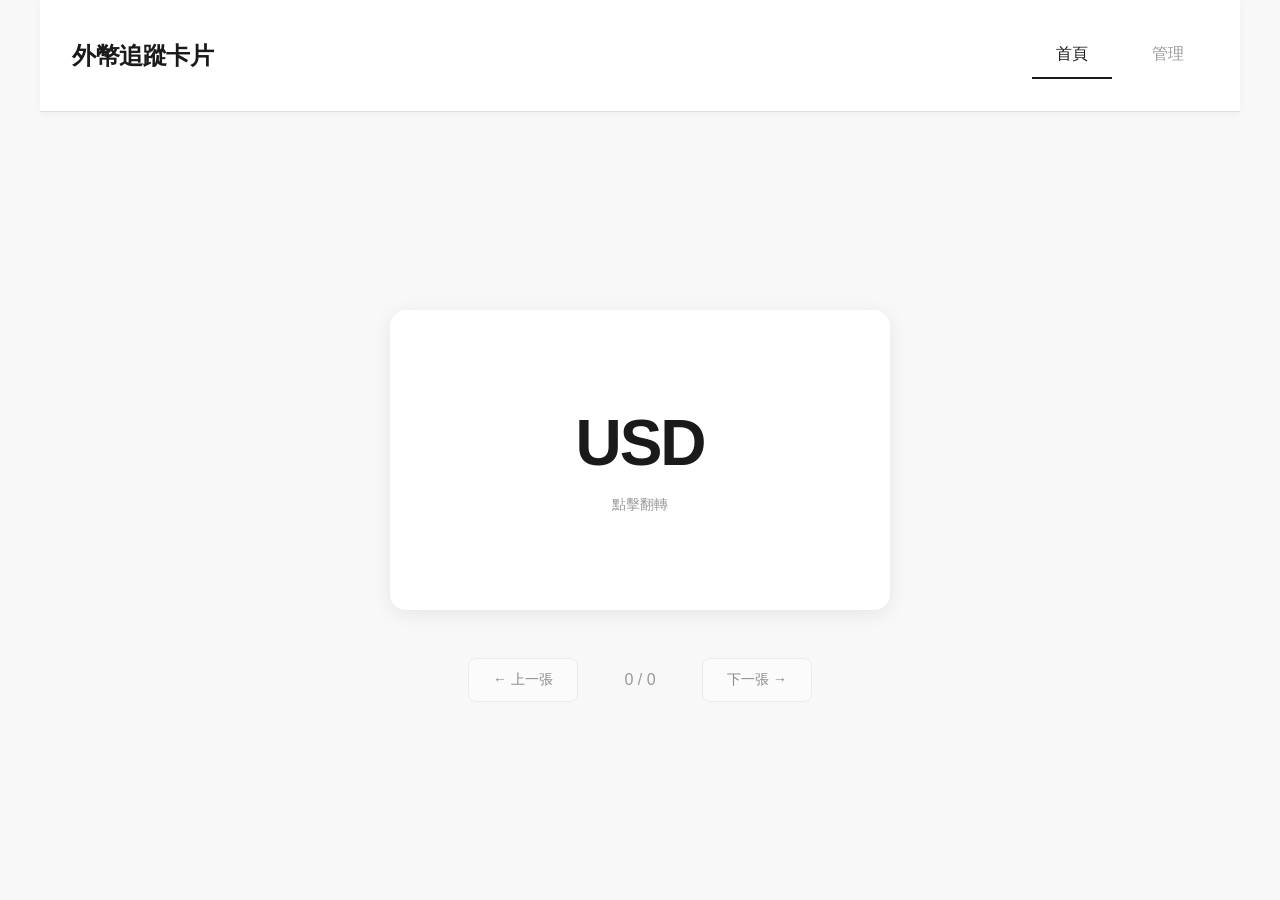
==== index.html @ 6cb4a7f8 "ㄑffff" ====
<!DOCTYPE html>
<html lang="zh-TW">
<head>
    <meta charset="UTF-8">
    <meta name="viewport" content="width=device-width, initial-scale=1.0">
    <title>外幣追蹤卡片 - Shuin</title>
    <link rel="stylesheet" href="styles.css">
</head>
<body>
    <div class="container">
        <!-- 頂部導覽列 -->
        <nav class="navbar">
            <h1 class="app-title">外幣追蹤卡片</h1>
            <div class="nav-links">
                <button class="nav-btn active" data-page="main">首頁</button>
                <button class="nav-btn" data-page="management">管理</button>
            </div>
        </nav>

        <!-- 主頁 -->
        <main class="page active" id="main-page">
            <div class="card-container">
                <!-- 3D 翻轉卡片 -->
                <div class="card-wrapper" id="cardWrapper">
                    <div class="card" id="card">
                        <!-- 正面 -->
                        <div class="card-face card-front">
                            <div class="currency-code" id="currencyCode">USD</div>
                            <p class="card-hint">點擊翻轉</p>
                        </div>
                        <!-- 背面 -->
                        <div class="card-face card-back">
                            <div class="card-back-content">
                                <div class="rate-section">
                                    <div class="rate-item">
                                        <label>對新台幣匯率</label>
                                        <div class="rate-value" id="rateToTWD">-</div>
                                    </div>
                                    <div class="rate-item">
                                        <label>對日圓匯率</label>
                                        <div class="rate-value" id="rateToJPY">-</div>
                                    </div>
                                </div>
                                <div class="analysis-section">
                                    <label>備忘錄</label>
                                    <div class="analysis-text" id="analysisText">-</div>
                                </div>
                            </div>
                        </div>
                    </div>
                </div>

                <!-- 導覽控制列 -->
                <div class="card-controls">
                    <button class="control-btn" id="prevBtn">← 上一張</button>
                    <span class="card-indicator" id="cardIndicator">1 / 1</span>
                    <button class="control-btn" id="nextBtn">下一張 →</button>
                </div>
            </div>
        </main>

        <!-- 管理頁面 -->
        <div class="page" id="management-page">
            <div class="management-container">
                <h2>新增卡片</h2>
                
                <div class="form-section">
                    <label for="baseCurrency">幣別代碼</label>
                    <input 
                        type="text" 
                        id="baseCurrency" 
                        placeholder="例：EUR、GBP、JPY"
                        maxlength="3"
                        class="currency-input"
                    >
                </div>

                <div class="form-section">
                    <label for="rateToTWDInput">對台幣匯率</label>
                    <input 
                        type="number" 
                        id="rateToTWDInput" 
                        placeholder="輸入匯率"
                        step="0.01"
                        class="form-input"
                    >
                </div>

                <div class="form-section">
                    <label for="rateToJPYInput">對日圓匯率</label>
                    <input 
                        type="number" 
                        id="rateToJPYInput" 
                        placeholder="輸入匯率"
                        step="0.01"
                        class="form-input"
                    >
                </div>

                <div class="form-section">
                    <label for="analysisTextarea">備忘錄</label>
                    <textarea 
                        id="analysisTextarea" 
                        placeholder="輸入備忘錄或筆記"
                        rows="4"
                        class="form-textarea"
                    ></textarea>
                </div>

                <button class="save-btn" id="saveBtn">儲存卡片</button>

                <!-- 已存卡片列表 -->
                <div class="saved-cards-section">
                    <h3>已存卡片 (<span id="cardCount">0</span>)</h3>
                    <div class="saved-cards-list" id="savedCardsList">
                        <!-- 動態生成的卡片將放在這裡 -->
                    </div>
                </div>
            </div>
        </div>
    </div>

    <script src="script.js"></script>
</body>
</html>
---- styles.css ----
* {
    margin: 0;
    padding: 0;
    box-sizing: border-box;
}

:root {
    --primary-color: #ffffff;
    --text-dark: #1a1a1a;
    --text-light: #999999;
    --border-color: #e0e0e0;
    --bg-color: #f8f8f8;
    --accent-color: #ff6b6b;
    --shadow: 0 4px 20px rgba(0, 0, 0, 0.08);
}

html, body {
    height: 100%;
    font-family: -apple-system, BlinkMacSystemFont, 'Segoe UI', 'Helvetica Neue', sans-serif;
    background-color: var(--bg-color);
    color: var(--text-dark);
}

body {
    display: flex;
    flex-direction: column;
}

.container {
    display: flex;
    flex-direction: column;
    height: 100vh;
    max-width: 1200px;
    margin: 0 auto;
    width: 100%;
}

/* 導覽列樣式 */
.navbar {
    display: flex;
    justify-content: space-between;
    align-items: center;
    padding: 2rem;
    background-color: var(--primary-color);
    border-bottom: 1px solid var(--border-color);
    box-shadow: 0 2px 8px rgba(0, 0, 0, 0.04);
}

.app-title {
    font-size: 1.5rem;
    font-weight: 600;
    letter-spacing: -0.5px;
}

.nav-links {
    display: flex;
    gap: 1rem;
}

.nav-btn {
    padding: 0.75rem 1.5rem;
    border: none;
    background-color: transparent;
    color: var(--text-light);
    font-size: 1rem;
    cursor: pointer;
    transition: all 0.3s ease;
    border-bottom: 2px solid transparent;
    font-weight: 500;
}

.nav-btn:hover {
    color: var(--text-dark);
}

.nav-btn.active {
    color: var(--text-dark);
    border-bottom-color: var(--text-dark);
}

/* 分頁容器 */
.page {
    flex: 1;
    display: none;
    overflow-y: auto;
    padding: 3rem 2rem;
}

.page.active {
    display: flex;
    justify-content: center;
    align-items: center;
}

/* 主頁卡片容器 */
.card-container {
    display: flex;
    flex-direction: column;
    align-items: center;
    gap: 3rem;
    width: 100%;
}

/* 3D 卡片翻轉效果 */
.card-wrapper {
    perspective: 1000px;
    width: 100%;
    max-width: 500px;
    height: 300px;
    cursor: pointer;
}

.card {
    width: 100%;
    height: 100%;
    position: relative;
    transform-style: preserve-3d;
    transition: transform 0.6s cubic-bezier(0.68, -0.55, 0.265, 1.55);
}

.card.flipped {
    transform: rotateY(180deg);
}

.card-face {
    position: absolute;
    width: 100%;
    height: 100%;
    backface-visibility: hidden;
    display: flex;
    justify-content: center;
    align-items: center;
    background-color: var(--primary-color);
    border-radius: 16px;
    box-shadow: var(--shadow);
    padding: 2rem;
}

/* 正面樣式 */
.card-front {
    flex-direction: column;
    gap: 1rem;
}

.currency-code {
    font-size: 4rem;
    font-weight: 700;
    letter-spacing: -2px;
}

.card-hint {
    font-size: 0.875rem;
    color: var(--text-light);
    font-weight: 500;
}

/* 背面樣式 */
.card-back {
    transform: rotateY(180deg);
    flex-direction: column;
    justify-content: flex-start;
    padding: 2rem;
    overflow-y: auto;
}

.card-back-content {
    width: 100%;
    display: flex;
    flex-direction: column;
    gap: 1.5rem;
}

.rate-section {
    display: flex;
    gap: 1.5rem;
}

.rate-item {
    flex: 1;
}

.rate-item label {
    display: block;
    font-size: 0.75rem;
    color: var(--text-light);
    font-weight: 500;
    margin-bottom: 0.5rem;
    text-transform: uppercase;
    letter-spacing: 0.5px;
}

.rate-value {
    font-size: 1.5rem;
    font-weight: 600;
    color: var(--text-dark);
}

.analysis-section {
    display: flex;
    flex-direction: column;
    gap: 0.75rem;
}

.analysis-section label {
    font-size: 0.75rem;
    color: var(--text-light);
    font-weight: 500;
    text-transform: uppercase;
    letter-spacing: 0.5px;
}

.analysis-text {
    font-size: 0.875rem;
    line-height: 1.5;
    color: var(--text-dark);
    max-height: 100px;
    overflow-y: auto;
}

/* 導覽控制列 */
.card-controls {
    display: flex;
    justify-content: center;
    align-items: center;
    gap: 2rem;
    width: 100%;
}

.control-btn {
    padding: 0.75rem 1.5rem;
    border: 1px solid var(--border-color);
    background-color: var(--primary-color);
    color: var(--text-dark);
    font-size: 0.875rem;
    font-weight: 500;
    border-radius: 8px;
    cursor: pointer;
    transition: all 0.3s ease;
}

.control-btn:hover:not(:disabled) {
    background-color: var(--bg-color);
    border-color: var(--text-dark);
}

.control-btn:disabled {
    opacity: 0.5;
    cursor: not-allowed;
}

.card-indicator {
    font-size: 1rem;
    font-weight: 500;
    color: var(--text-light);
    min-width: 60px;
    text-align: center;
}

/* 管理頁面樣式 */
.management-container {
    max-width: 600px;
    width: 100%;
}

.management-container h2 {
    font-size: 1.75rem;
    margin-bottom: 2rem;
    letter-spacing: -0.5px;
}

.form-section {
    display: flex;
    flex-direction: column;
    gap: 0.75rem;
    margin-bottom: 1.5rem;
}

.form-section label {
    font-size: 0.875rem;
    font-weight: 500;
    color: var(--text-dark);
}

.currency-input,
.form-input {
    padding: 0.75rem 1rem;
    border: 1px solid var(--border-color);
    border-radius: 8px;
    font-size: 1rem;
    background-color: var(--primary-color);
    color: var(--text-dark);
    transition: all 0.3s ease;
}

.currency-input {
    max-width: 150px;
}

.currency-input:focus,
.form-input:focus {
    outline: none;
    border-color: var(--text-dark);
    box-shadow: 0 0 0 3px rgba(26, 26, 26, 0.05);
}

.form-textarea {
    padding: 0.75rem 1rem;
    border: 1px solid var(--border-color);
    border-radius: 8px;
    font-size: 0.875rem;
    font-family: inherit;
    background-color: var(--primary-color);
    color: var(--text-dark);
    resize: vertical;
    transition: all 0.3s ease;
}

.form-textarea:focus {
    outline: none;
    border-color: var(--text-dark);
    box-shadow: 0 0 0 3px rgba(26, 26, 26, 0.05);
}

.save-btn {
    width: 100%;
    padding: 1rem;
    background-color: var(--text-dark);
    color: white;
    border: none;
    border-radius: 8px;
    font-size: 1rem;
    font-weight: 600;
    cursor: pointer;
    transition: all 0.3s ease;
    margin-bottom: 2rem;
}

.save-btn:hover {
    background-color: #333;
    transform: translateY(-2px);
    box-shadow: 0 8px 16px rgba(0, 0, 0, 0.15);
}

.save-btn:active {
    transform: translateY(0);
}

/* 已存卡片列表 */
.saved-cards-section {
    margin-top: 2rem;
    padding-top: 2rem;
    border-top: 1px solid var(--border-color);
}

.saved-cards-section h3 {
    font-size: 1rem;
    margin-bottom: 1rem;
    font-weight: 600;
}

.saved-cards-list {
    display: flex;
    flex-direction: column;
    gap: 0.75rem;
}

.saved-card-item {
    display: flex;
    justify-content: space-between;
    align-items: center;
    padding: 1rem;
    background-color: var(--primary-color);
    border: 1px solid var(--border-color);
    border-radius: 8px;
    transition: all 0.3s ease;
}

.saved-card-item:hover {
    box-shadow: var(--shadow);
    border-color: var(--text-dark);
}

.saved-card-info {
    display: flex;
    flex-direction: column;
    gap: 0.25rem;
}

.saved-card-currency {
    font-size: 1.125rem;
    font-weight: 600;
}

.saved-card-rates {
    font-size: 0.75rem;
    color: var(--text-light);
}

.saved-card-delete {
    padding: 0.5rem 1rem;
    background-color: #f0f0f0;
    color: var(--text-dark);
    border: none;
    border-radius: 6px;
    cursor: pointer;
    font-size: 0.75rem;
    transition: all 0.3s ease;
}

.saved-card-delete:hover {
    background-color: var(--accent-color);
    color: white;
}

/* 響應式設計 */
@media (max-width: 768px) {
    .navbar {
        padding: 1.5rem;
    }

    .app-title {
        font-size: 1.25rem;
    }

    .page {
        padding: 1.5rem 1rem;
    }

    .card-wrapper {
        max-width: 100%;
        height: 250px;
    }

    .currency-code {
        font-size: 3rem;
    }

    .card-controls {
        gap: 1rem;
    }

    .control-btn {
        padding: 0.5rem 1rem;
        font-size: 0.75rem;
    }

    .card-indicator {
        font-size: 0.875rem;
    }

    .management-container {
        max-width: 100%;
    }

    .currency-input-group {
        flex-direction: column;
    }

    .rate-section {
        flex-direction: column;
    }
}

/* 加載動畫 */
.loading {
    opacity: 0.6;
    pointer-events: none;
}

/* 消息提示 */
.message {
    position: fixed;
    top: 2rem;
    right: 2rem;
    padding: 1rem 1.5rem;
    background-color: var(--text-dark);
    color: white;
    border-radius: 8px;
    z-index: 1000;
    animation: slideIn 0.3s ease;
}

.message.success {
    background-color: #4caf50;
}

.message.error {
    background-color: var(--accent-color);
}

@keyframes slideIn {
    from {
        transform: translateX(400px);
        opacity: 0;
    }
    to {
        transform: translateX(0);
        opacity: 1;
    }
}
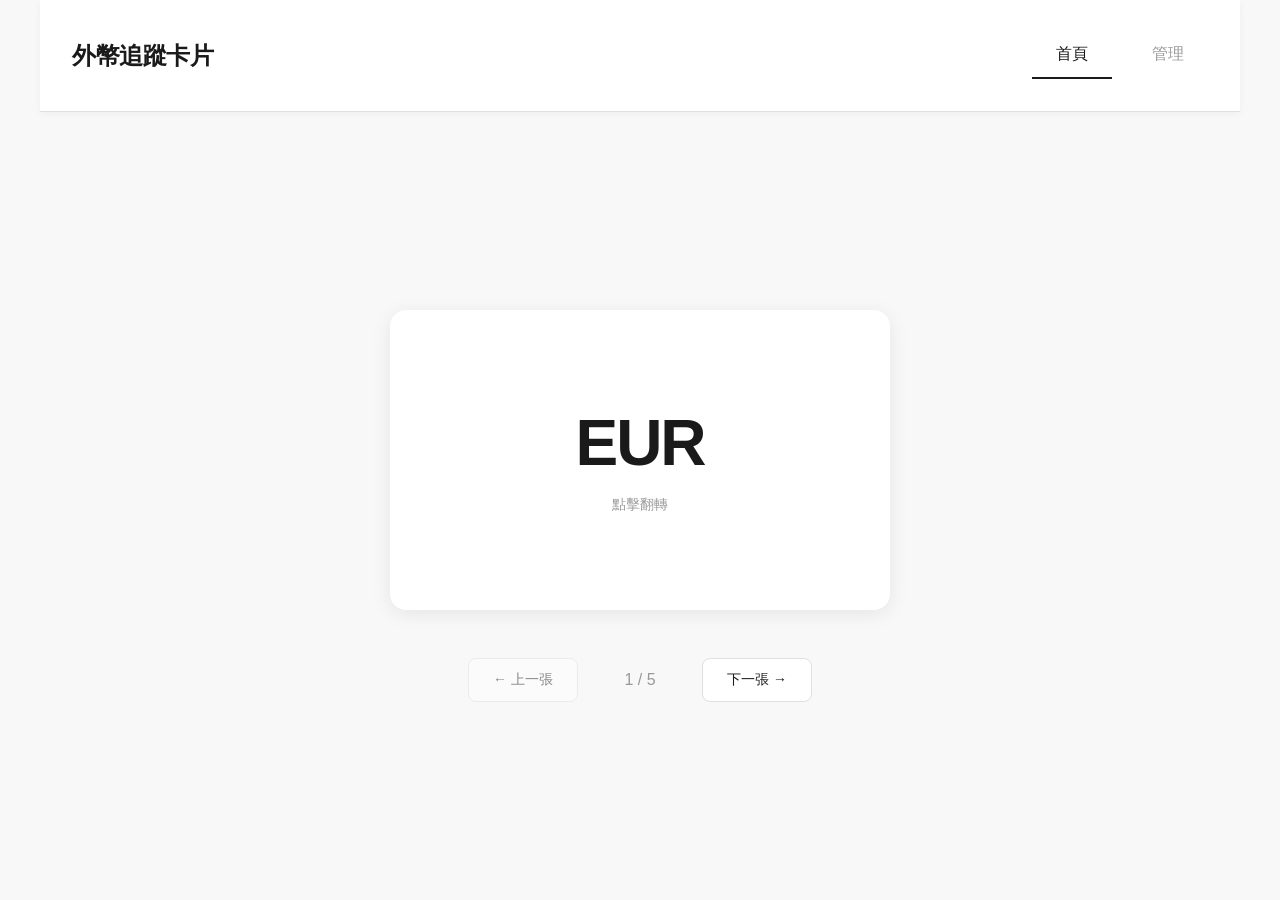
==== commit 47c2b067: "2" ====
--- a/index.html
+++ b/index.html
@@ -66,13 +66,16 @@
                 
                 <div class="form-section">
                     <label for="baseCurrency">幣別代碼</label>
-                    <input 
-                        type="text" 
-                        id="baseCurrency" 
-                        placeholder="例：EUR、GBP、JPY"
-                        maxlength="3"
-                        class="currency-input"
-                    >
+                    <div class="currency-input-row">
+                        <input 
+                            type="text" 
+                            id="baseCurrency" 
+                            placeholder="例：EUR、GBP、JPY"
+                            maxlength="3"
+                            class="currency-input"
+                        >
+                        <button type="button" class="control-btn" id="autoFillBtn">⚡ 自動填入</button>
+                    </div>
                 </div>
 
                 <div class="form-section">
--- a/styles.css
+++ b/styles.css
@@ -292,8 +292,14 @@
     transition: all 0.3s ease;
 }
 
+.currency-input-row {
+    display: flex;
+    gap: 0.75rem;
+    align-items: center;
+}
+
 .currency-input {
-    max-width: 150px;
+    max-width: 180px;
 }
 
 .currency-input:focus,
@@ -301,6 +307,20 @@
     outline: none;
     border-color: var(--text-dark);
     box-shadow: 0 0 0 3px rgba(26, 26, 26, 0.05);
+}
+
+#autoFillBtn {
+    padding: 0.75rem 1rem;
+    border: 1px solid var(--border-color);
+    border-radius: 8px;
+    background-color: var(--primary-color);
+    color: var(--text-dark);
+    cursor: pointer;
+    transition: all 0.2s ease;
+}
+
+#autoFillBtn:hover {
+    background-color: #f0f0f0;
 }
 
 .form-textarea {
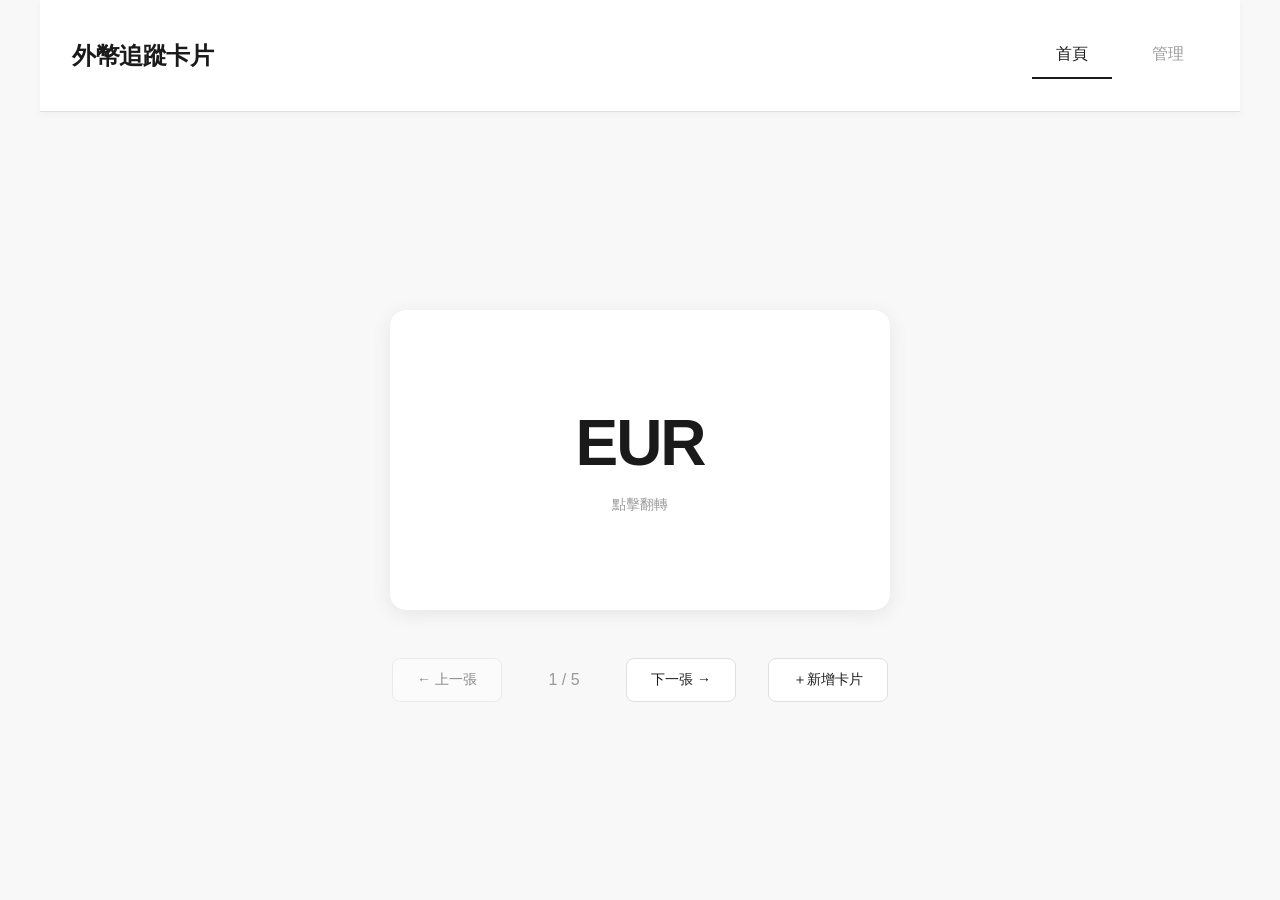
==== commit f28940ec: "yyy" ====
--- a/index.html
+++ b/index.html
@@ -55,6 +55,7 @@
                     <button class="control-btn" id="prevBtn">← 上一張</button>
                     <span class="card-indicator" id="cardIndicator">1 / 1</span>
                     <button class="control-btn" id="nextBtn">下一張 →</button>
+                    <button class="control-btn" id="addCardBtn">＋新增卡片</button>
                 </div>
             </div>
         </main>
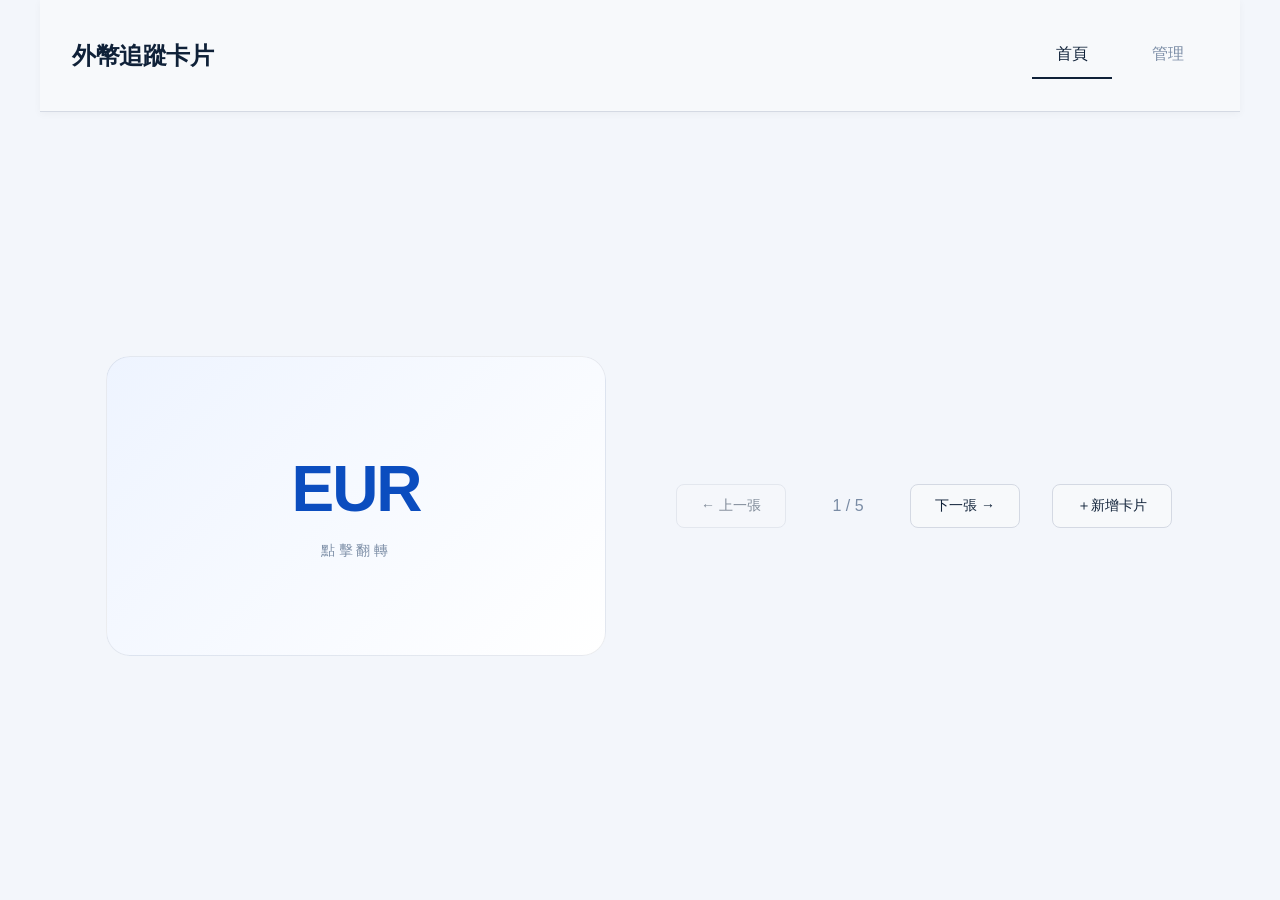
==== commit c9d0c672: "3" ====
--- a/index.html
+++ b/index.html
@@ -30,15 +30,10 @@
                         </div>
                         <!-- 背面 -->
                         <div class="card-face card-back">
-                            <div class="card-back-content">
-                                <div class="rate-section">
+                                            <div class="rate-section">
                                     <div class="rate-item">
                                         <label>對新台幣匯率</label>
                                         <div class="rate-value" id="rateToTWD">-</div>
-                                    </div>
-                                    <div class="rate-item">
-                                        <label>對日圓匯率</label>
-                                        <div class="rate-value" id="rateToJPY">-</div>
                                     </div>
                                 </div>
                                 <div class="analysis-section">
@@ -66,35 +61,36 @@
                 <h2>新增卡片</h2>
                 
                 <div class="form-section">
-                    <label for="baseCurrency">幣別代碼</label>
+                    <label for="baseCurrency">選擇幣別</label>
                     <div class="currency-input-row">
-                        <input 
-                            type="text" 
-                            id="baseCurrency" 
-                            placeholder="例：EUR、GBP、JPY"
+                        <select id="baseCurrency" class="currency-input">
+                            <option value="" disabled selected>請選擇幣別</option>
+                            <option value="USD">USD 美元</option>
+                            <option value="EUR">EUR 歐元</option>
+                            <option value="GBP">GBP 英鎊</option>
+                            <option value="AUD">AUD 澳幣</option>
+                            <option value="JPY">JPY 日圓</option>
+                            <option value="HKD">HKD 港幣</option>
+                            <option value="SGD">SGD 新加坡幣</option>
+                            <option value="CAD">CAD 加拿大幣</option>
+                            <option value="other">其他幣別</option>
+                        </select>
+                        <input
+                            type="text"
+                            id="customCurrency"
+                            placeholder="輸入幣別代碼"
                             maxlength="3"
-                            class="currency-input"
+                            class="currency-input hidden"
                         >
                         <button type="button" class="control-btn" id="autoFillBtn">⚡ 自動填入</button>
                     </div>
                 </div>
 
                 <div class="form-section">
-                    <label for="rateToTWDInput">對台幣匯率</label>
+                    <label for="rateToTWDInput">對新台幣匯率</label>
                     <input 
                         type="number" 
                         id="rateToTWDInput" 
-                        placeholder="輸入匯率"
-                        step="0.01"
-                        class="form-input"
-                    >
-                </div>
-
-                <div class="form-section">
-                    <label for="rateToJPYInput">對日圓匯率</label>
-                    <input 
-                        type="number" 
-                        id="rateToJPYInput" 
                         placeholder="輸入匯率"
                         step="0.01"
                         class="form-input"
--- a/styles.css
+++ b/styles.css
@@ -5,13 +5,15 @@
 }
 
 :root {
-    --primary-color: #ffffff;
-    --text-dark: #1a1a1a;
-    --text-light: #999999;
-    --border-color: #e0e0e0;
-    --bg-color: #f8f8f8;
-    --accent-color: #ff6b6b;
-    --shadow: 0 4px 20px rgba(0, 0, 0, 0.08);
+    --primary-color: #f7f9fb;
+    --text-dark: #0f2138;
+    --text-light: #7a8ca5;
+    --border-color: #d4d9e3;
+    --bg-color: #f3f6fb;
+    --accent-color: #1d4ed8;
+    --accent-strong: #0b4dbf;
+    --shadow: 0 16px 40px rgba(15, 33, 56, 0.08);
+    --card-gradient: linear-gradient(135deg, #eef4ff 0%, #ffffff 100%);
 }
 
 html, body {
@@ -116,6 +118,8 @@
     position: relative;
     transform-style: preserve-3d;
     transition: transform 0.6s cubic-bezier(0.68, -0.55, 0.265, 1.55);
+    border-radius: 24px;
+    overflow: hidden;
 }
 
 .card.flipped {
@@ -130,28 +134,33 @@
     display: flex;
     justify-content: center;
     align-items: center;
-    background-color: var(--primary-color);
-    border-radius: 16px;
+    background: var(--card-gradient);
+    border-radius: 24px;
     box-shadow: var(--shadow);
     padding: 2rem;
+    border: 1px solid rgba(15, 33, 56, 0.08);
 }
 
 /* 正面樣式 */
 .card-front {
     flex-direction: column;
     gap: 1rem;
+    align-items: center;
 }
 
 .currency-code {
     font-size: 4rem;
-    font-weight: 700;
+    font-weight: 800;
     letter-spacing: -2px;
+    color: var(--accent-strong);
 }
 
 .card-hint {
     font-size: 0.875rem;
     color: var(--text-light);
     font-weight: 500;
+    letter-spacing: 0.25em;
+    text-transform: uppercase;
 }
 
 /* 背面樣式 */
@@ -177,6 +186,9 @@
 
 .rate-item {
     flex: 1;
+    background-color: rgba(29, 78, 216, 0.08);
+    border-radius: 18px;
+    padding: 1rem 1.25rem;
 }
 
 .rate-item label {
@@ -190,15 +202,18 @@
 }
 
 .rate-value {
-    font-size: 1.5rem;
-    font-weight: 600;
-    color: var(--text-dark);
+    font-size: 2rem;
+    font-weight: 700;
+    color: var(--accent-strong);
 }
 
 .analysis-section {
     display: flex;
     flex-direction: column;
     gap: 0.75rem;
+    background-color: rgba(15, 33, 56, 0.04);
+    border-radius: 18px;
+    padding: 1rem 1.25rem;
 }
 
 .analysis-section label {
@@ -239,8 +254,9 @@
 }
 
 .control-btn:hover:not(:disabled) {
-    background-color: var(--bg-color);
-    border-color: var(--text-dark);
+    background-color: rgba(29, 78, 216, 0.08);
+    border-color: rgba(15, 33, 56, 0.12);
+    color: var(--text-dark);
 }
 
 .control-btn:disabled {
@@ -344,12 +360,12 @@
 .save-btn {
     width: 100%;
     padding: 1rem;
-    background-color: var(--text-dark);
+    background-color: var(--accent-color);
     color: white;
     border: none;
-    border-radius: 8px;
+    border-radius: 12px;
     font-size: 1rem;
-    font-weight: 600;
+    font-weight: 700;
     cursor: pointer;
     transition: all 0.3s ease;
     margin-bottom: 2rem;
@@ -389,9 +405,9 @@
     justify-content: space-between;
     align-items: center;
     padding: 1rem;
-    background-color: var(--primary-color);
-    border: 1px solid var(--border-color);
-    border-radius: 8px;
+    background-color: #ffffff;
+    border: 1px solid rgba(15, 33, 56, 0.08);
+    border-radius: 14px;
     transition: all 0.3s ease;
 }
 
@@ -430,6 +446,10 @@
 .saved-card-delete:hover {
     background-color: var(--accent-color);
     color: white;
+}
+
+.hidden {
+    display: none;
 }
 
 /* 響應式設計 */
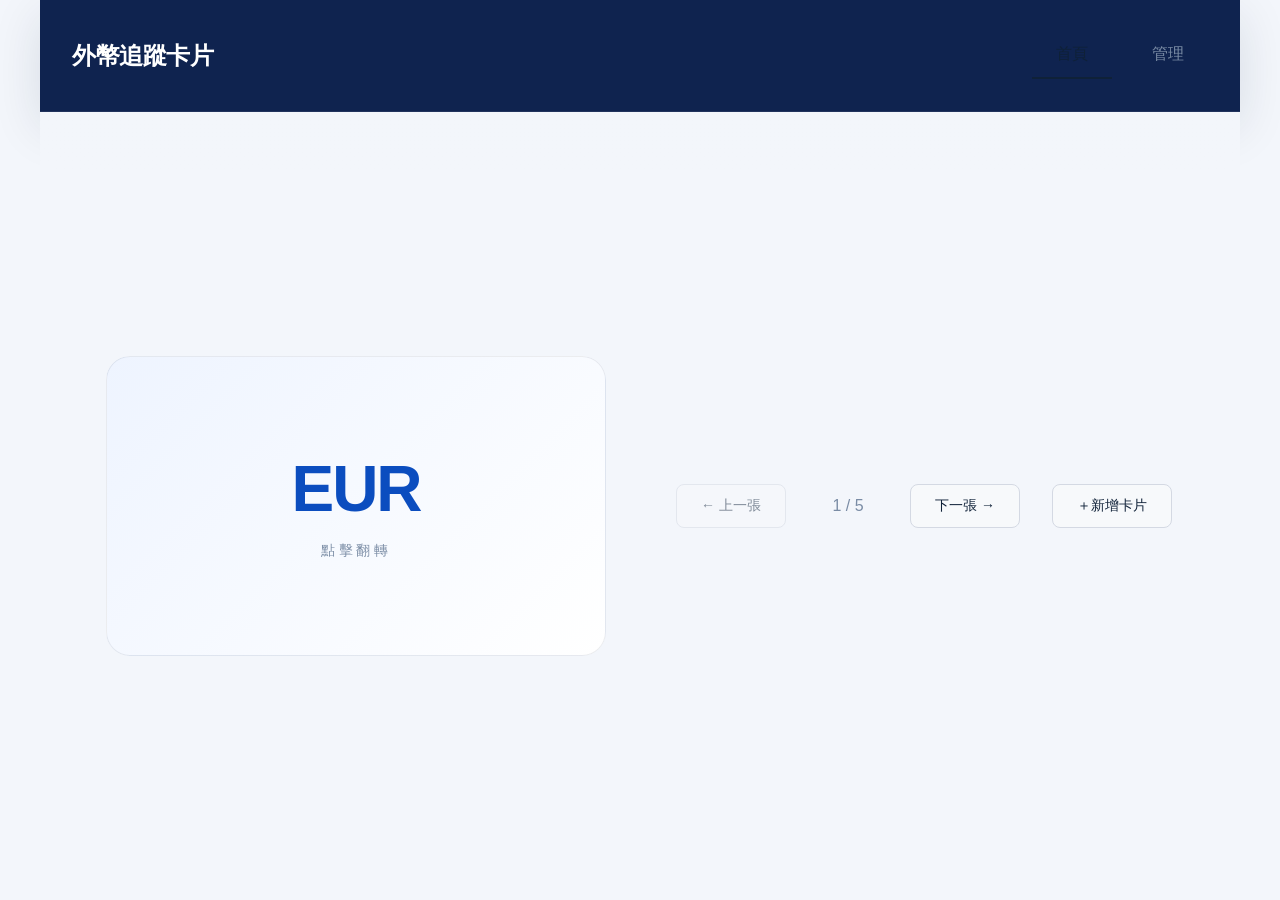
==== commit ebd942a8: "5" ====
--- a/index.html
+++ b/index.html
@@ -91,10 +91,12 @@
                     <input 
                         type="number" 
                         id="rateToTWDInput" 
-                        placeholder="輸入匯率"
+                        placeholder="僅輸入數字，例如 31.50"
                         step="0.01"
+                        inputmode="decimal"
                         class="form-input"
                     >
+                    <div class="field-note">只需輸入數值，不要加上幣別代碼</div>
                 </div>
 
                 <div class="form-section">
--- a/styles.css
+++ b/styles.css
@@ -43,15 +43,17 @@
     justify-content: space-between;
     align-items: center;
     padding: 2rem;
-    background-color: var(--primary-color);
-    border-bottom: 1px solid var(--border-color);
-    box-shadow: 0 2px 8px rgba(0, 0, 0, 0.04);
+    background-color: #0f234f;
+    color: #ffffff;
+    border-bottom: 1px solid rgba(255, 255, 255, 0.08);
+    box-shadow: 0 16px 50px rgba(15, 33, 56, 0.12);
 }
 
 .app-title {
     font-size: 1.5rem;
-    font-weight: 600;
+    font-weight: 700;
     letter-spacing: -0.5px;
+    color: #ffffff;
 }
 
 .nav-links {
@@ -86,6 +88,7 @@
     display: none;
     overflow-y: auto;
     padding: 3rem 2rem;
+    background: linear-gradient(180deg, rgba(243,246,251,1) 0%, rgba(243,246,251,0.8) 100%);
 }
 
 .page.active {
@@ -101,6 +104,7 @@
     align-items: center;
     gap: 3rem;
     width: 100%;
+    padding: 1rem 0;
 }
 
 /* 3D 卡片翻轉效果 */
@@ -274,14 +278,20 @@
 
 /* 管理頁面樣式 */
 .management-container {
-    max-width: 600px;
-    width: 100%;
+    max-width: 700px;
+    width: 100%;
+    background: #ffffff;
+    border-radius: 24px;
+    box-shadow: var(--shadow);
+    padding: 2.5rem;
+    border: 1px solid rgba(15, 33, 56, 0.08);
 }
 
 .management-container h2 {
     font-size: 1.75rem;
     margin-bottom: 2rem;
     letter-spacing: -0.5px;
+    color: var(--text-dark);
 }
 
 .form-section {
@@ -291,6 +301,10 @@
     margin-bottom: 1.5rem;
 }
 
+.field-note {
+    font-size: 0.85rem;
+    color: var(--text-light);
+}
 .form-section label {
     font-size: 0.875rem;
     font-weight: 500;
@@ -383,9 +397,9 @@
 
 /* 已存卡片列表 */
 .saved-cards-section {
-    margin-top: 2rem;
+    margin-top: 2.5rem;
     padding-top: 2rem;
-    border-top: 1px solid var(--border-color);
+    border-top: 1px solid rgba(15, 33, 56, 0.08);
 }
 
 .saved-cards-section h3 {
@@ -428,7 +442,7 @@
 }
 
 .saved-card-rates {
-    font-size: 0.75rem;
+    font-size: 0.875rem;
     color: var(--text-light);
 }
 
@@ -515,7 +529,7 @@
     padding: 1rem 1.5rem;
     background-color: var(--text-dark);
     color: white;
-    border-radius: 8px;
+    border-radius: 12px;
     z-index: 1000;
     animation: slideIn 0.3s ease;
 }
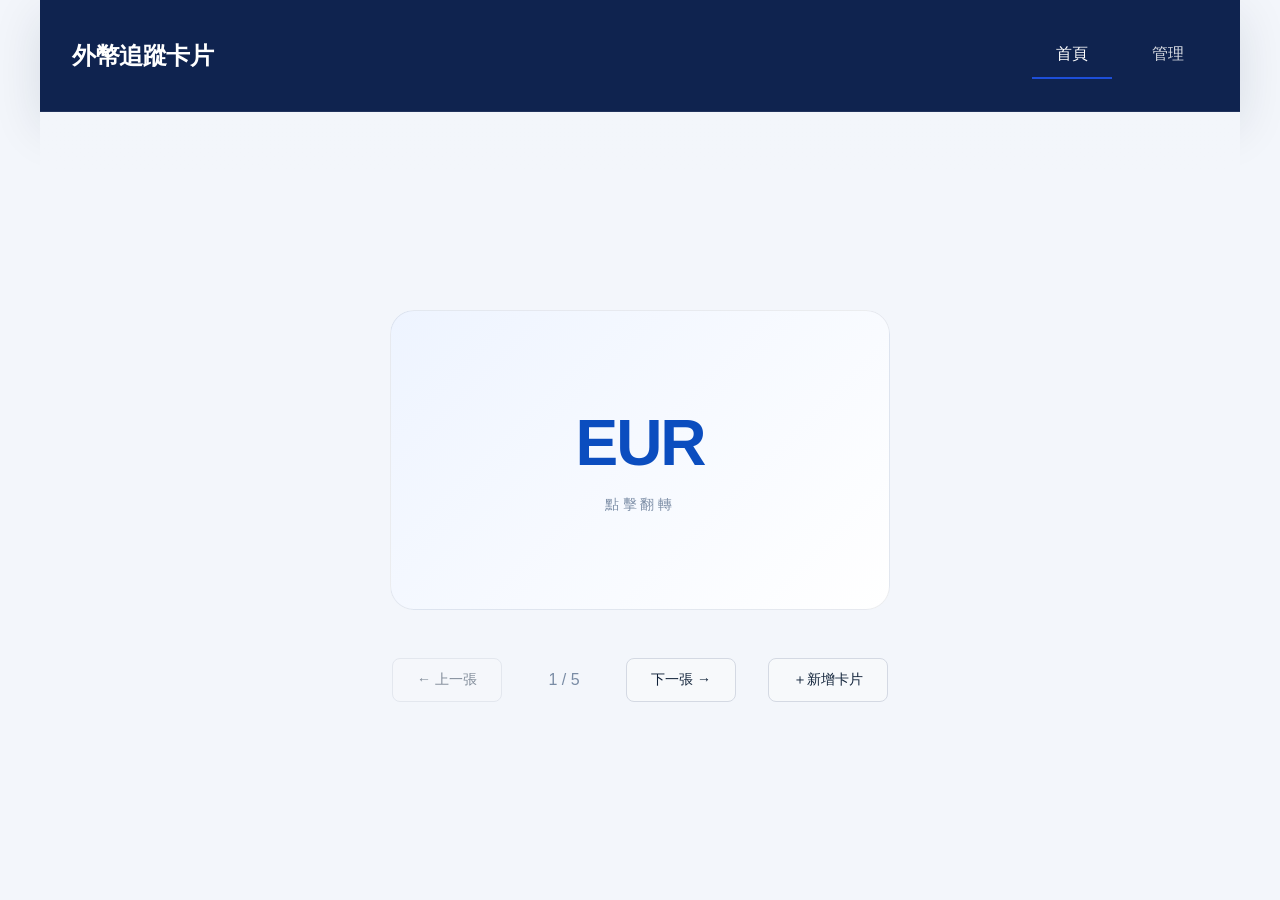
==== commit 4e8132be: "6" ====
--- a/index.html
+++ b/index.html
@@ -30,7 +30,8 @@
                         </div>
                         <!-- 背面 -->
                         <div class="card-face card-back">
-                                            <div class="rate-section">
+                            <div class="card-back-content">
+                                <div class="rate-section">
                                     <div class="rate-item">
                                         <label>對新台幣匯率</label>
                                         <div class="rate-value" id="rateToTWD">-</div>
--- a/styles.css
+++ b/styles.css
@@ -65,7 +65,7 @@
     padding: 0.75rem 1.5rem;
     border: none;
     background-color: transparent;
-    color: var(--text-light);
+    color: rgba(255, 255, 255, 0.85);
     font-size: 1rem;
     cursor: pointer;
     transition: all 0.3s ease;
@@ -74,12 +74,12 @@
 }
 
 .nav-btn:hover {
-    color: var(--text-dark);
+    color: #ffffff;
 }
 
 .nav-btn.active {
-    color: var(--text-dark);
-    border-bottom-color: var(--text-dark);
+    color: #ffffff;
+    border-bottom-color: var(--accent-color);
 }
 
 /* 分頁容器 */
@@ -92,9 +92,19 @@
 }
 
 .page.active {
+    display: block;
+}
+
+/* 針對主頁與管理頁做不同的置中/頂端對齊 */
+#main-page.active {
     display: flex;
     justify-content: center;
     align-items: center;
+}
+
+#management-page.active {
+    display: block;
+    align-items: stretch;
 }
 
 /* 主頁卡片容器 */
@@ -120,6 +130,7 @@
     width: 100%;
     height: 100%;
     position: relative;
+    -webkit-transform-style: preserve-3d;
     transform-style: preserve-3d;
     transition: transform 0.6s cubic-bezier(0.68, -0.55, 0.265, 1.55);
     border-radius: 24px;
@@ -134,6 +145,7 @@
     position: absolute;
     width: 100%;
     height: 100%;
+    -webkit-backface-visibility: hidden;
     backface-visibility: hidden;
     display: flex;
     justify-content: center;
@@ -152,6 +164,11 @@
     align-items: center;
 }
 
+.card-front {
+    -webkit-transform: rotateY(0deg);
+    transform: rotateY(0deg);
+}
+
 .currency-code {
     font-size: 4rem;
     font-weight: 800;
@@ -174,6 +191,11 @@
     justify-content: flex-start;
     padding: 2rem;
     overflow-y: auto;
+}
+
+.card.flipped {
+    -webkit-transform: rotateY(180deg);
+    transform: rotateY(180deg);
 }
 
 .card-back-content {
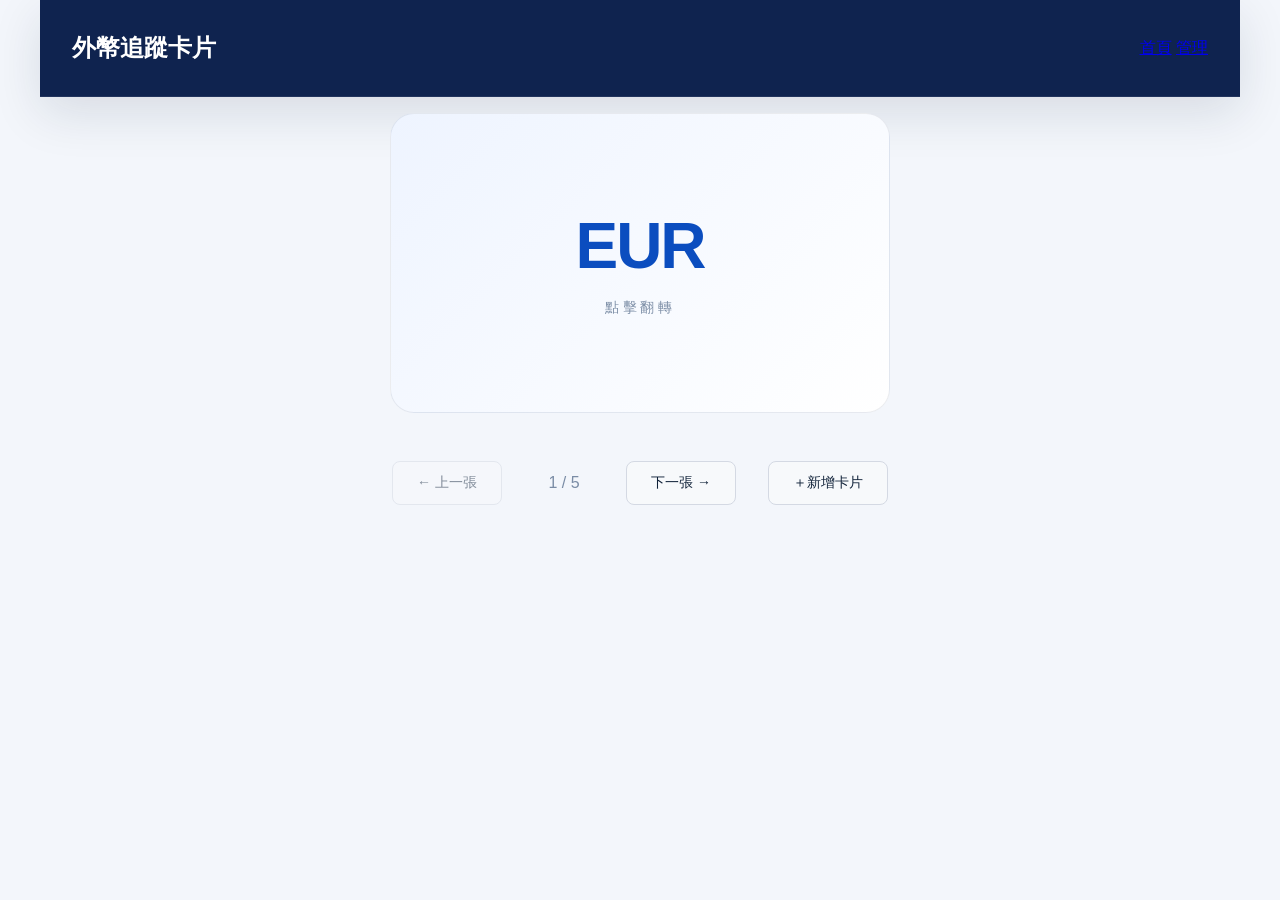
==== commit ab2f8989: "14" ====
--- a/index.html
+++ b/index.html
@@ -12,8 +12,8 @@
         <nav class="navbar">
             <h1 class="app-title">外幣追蹤卡片</h1>
             <div class="nav-links">
-                <button class="nav-btn active" data-page="main">首頁</button>
-                <button class="nav-btn" data-page="management">管理</button>
+                <a class="nav-btn active" href="index.html">首頁</a>
+                <a class="nav-btn" href="management.html">管理</a>
             </div>
         </nav>
 
@@ -31,6 +31,7 @@
                         <!-- 背面 -->
                         <div class="card-face card-back">
                             <div class="card-back-content">
+                                <div class="back-title">新台幣匯率</div>
                                 <div class="rate-section">
                                     <div class="rate-item">
                                         <label>對新台幣匯率</label>
@@ -55,72 +56,7 @@
                 </div>
             </div>
         </main>
-
-        <!-- 管理頁面 -->
-        <div class="page" id="management-page">
-            <div class="management-container">
-                <h2>新增卡片</h2>
-                
-                <div class="form-section">
-                    <label for="baseCurrency">選擇幣別</label>
-                    <div class="currency-input-row">
-                        <select id="baseCurrency" class="currency-input">
-                            <option value="" disabled selected>請選擇幣別</option>
-                            <option value="USD">USD 美元</option>
-                            <option value="EUR">EUR 歐元</option>
-                            <option value="GBP">GBP 英鎊</option>
-                            <option value="AUD">AUD 澳幣</option>
-                            <option value="JPY">JPY 日圓</option>
-                            <option value="HKD">HKD 港幣</option>
-                            <option value="SGD">SGD 新加坡幣</option>
-                            <option value="CAD">CAD 加拿大幣</option>
-                            <option value="other">其他幣別</option>
-                        </select>
-                        <input
-                            type="text"
-                            id="customCurrency"
-                            placeholder="輸入幣別代碼"
-                            maxlength="3"
-                            class="currency-input hidden"
-                        >
-                        <button type="button" class="control-btn" id="autoFillBtn">⚡ 自動填入</button>
-                    </div>
-                </div>
-
-                <div class="form-section">
-                    <label for="rateToTWDInput">對新台幣匯率</label>
-                    <input 
-                        type="number" 
-                        id="rateToTWDInput" 
-                        placeholder="僅輸入數字，例如 31.50"
-                        step="0.01"
-                        inputmode="decimal"
-                        class="form-input"
-                    >
-                    <div class="field-note">只需輸入數值，不要加上幣別代碼</div>
-                </div>
-
-                <div class="form-section">
-                    <label for="analysisTextarea">備忘錄</label>
-                    <textarea 
-                        id="analysisTextarea" 
-                        placeholder="輸入備忘錄或筆記"
-                        rows="4"
-                        class="form-textarea"
-                    ></textarea>
-                </div>
-
-                <button class="save-btn" id="saveBtn">儲存卡片</button>
-
-                <!-- 已存卡片列表 -->
-                <div class="saved-cards-section">
-                    <h3>已存卡片 (<span id="cardCount">0</span>)</h3>
-                    <div class="saved-cards-list" id="savedCardsList">
-                        <!-- 動態生成的卡片將放在這裡 -->
-                    </div>
-                </div>
-            </div>
-        </div>
+        
     </div>
 
     <script src="script.js"></script>
--- a/styles.css
+++ b/styles.css
@@ -49,58 +49,7 @@
     box-shadow: 0 16px 50px rgba(15, 33, 56, 0.12);
 }
 
-.app-title {
-    font-size: 1.5rem;
-    font-weight: 700;
-    letter-spacing: -0.5px;
-    color: #ffffff;
-}
-
-.nav-links {
-    display: flex;
-    gap: 1rem;
-}
-
-.nav-btn {
-    padding: 0.75rem 1.5rem;
-    border: none;
-    background-color: transparent;
-    color: rgba(255, 255, 255, 0.85);
-    font-size: 1rem;
-    cursor: pointer;
-    transition: all 0.3s ease;
-    border-bottom: 2px solid transparent;
-    font-weight: 500;
-}
-
-.nav-btn:hover {
-    color: #ffffff;
-}
-
-.nav-btn.active {
-    color: #ffffff;
-    border-bottom-color: var(--accent-color);
-}
-
-/* 分頁容器 */
-.page {
-    flex: 1;
-    display: none;
-    overflow-y: auto;
-    padding: 3rem 2rem;
-    background: linear-gradient(180deg, rgba(243,246,251,1) 0%, rgba(243,246,251,0.8) 100%);
-}
-
-.page.active {
-    display: block;
-}
-
-/* 針對主頁與管理頁做不同的置中/頂端對齊 */
-#main-page.active {
-    display: flex;
-    justify-content: center;
-    align-items: center;
-}
+/* 卡片（樣式在下方定義） */
 
 #management-page.active {
     display: block;
@@ -117,9 +66,8 @@
     padding: 1rem 0;
 }
 
-/* 3D 卡片翻轉效果 */
+/* 卡片容器（使用 opacity + z-index 切換，避免 3D rotateY 導致鏡像文字） */
 .card-wrapper {
-    perspective: 1000px;
     width: 100%;
     max-width: 500px;
     height: 300px;
@@ -130,23 +78,18 @@
     width: 100%;
     height: 100%;
     position: relative;
-    -webkit-transform-style: preserve-3d;
-    transform-style: preserve-3d;
-    transition: transform 0.6s cubic-bezier(0.68, -0.55, 0.265, 1.55);
+    transition: opacity 0.35s ease, transform 0.35s ease;
     border-radius: 24px;
     overflow: hidden;
 }
 
 .card.flipped {
-    transform: rotateY(180deg);
+    /* 保留 class 作為狀態標記，但不使用 rotateY */
 }
 
 .card-face {
     position: absolute;
-    width: 100%;
-    height: 100%;
-    -webkit-backface-visibility: hidden;
-    backface-visibility: hidden;
+    inset: 0;
     display: flex;
     justify-content: center;
     align-items: center;
@@ -155,18 +98,18 @@
     box-shadow: var(--shadow);
     padding: 2rem;
     border: 1px solid rgba(15, 33, 56, 0.08);
+    transition: opacity 0.35s ease, transform 0.35s ease;
 }
 
 /* 正面樣式 */
 .card-front {
+    z-index: 2;
+    opacity: 1;
+    transform: translateY(0);
+    pointer-events: auto;
     flex-direction: column;
     gap: 1rem;
     align-items: center;
-}
-
-.card-front {
-    -webkit-transform: rotateY(0deg);
-    transform: rotateY(0deg);
 }
 
 .currency-code {
@@ -186,16 +129,29 @@
 
 /* 背面樣式 */
 .card-back {
-    transform: rotateY(180deg);
+    z-index: 1;
+    opacity: 0;
+    transform: translateY(8px) scale(0.995);
+    pointer-events: none;
     flex-direction: column;
     justify-content: flex-start;
     padding: 2rem;
     overflow-y: auto;
 }
 
-.card.flipped {
-    -webkit-transform: rotateY(180deg);
-    transform: rotateY(180deg);
+/* 翻轉時顯示背面（使用 opacity + z-index 切換，避免 3D mirror） */
+.card.flipped .card-front {
+    opacity: 0;
+    z-index: 1;
+    pointer-events: none;
+    transform: translateY(-8px) scale(0.995);
+}
+
+.card.flipped .card-back {
+    opacity: 1;
+    z-index: 2;
+    pointer-events: auto;
+    transform: translateY(0) scale(1);
 }
 
 .card-back-content {
@@ -205,6 +161,12 @@
     gap: 1.5rem;
 }
 
+.back-title {
+    font-size: 1.25rem;
+    font-weight: 700;
+    color: var(--accent-strong);
+    letter-spacing: -0.5px;
+}
 .rate-section {
     display: flex;
     gap: 1.5rem;
@@ -445,6 +407,34 @@
     border: 1px solid rgba(15, 33, 56, 0.08);
     border-radius: 14px;
     transition: all 0.3s ease;
+    gap: 1rem;
+}
+
+.saved-card-info {
+    cursor: pointer;
+}
+
+.saved-card-info:hover .saved-card-currency {
+    color: var(--accent-strong);
+}
+
+.saved-card-actions {
+    display: flex;
+    gap: 0.5rem;
+}
+
+.saved-card-view {
+    padding: 0.5rem 0.9rem;
+    background-color: rgba(29, 78, 216, 0.08);
+    color: var(--accent-strong);
+    border: 1px solid rgba(29, 78, 216, 0.2);
+    border-radius: 6px;
+    cursor: pointer;
+    font-size: 0.75rem;
+}
+
+.saved-card-view:hover {
+    background-color: rgba(29, 78, 216, 0.14);
 }
 
 .saved-card-item:hover {
